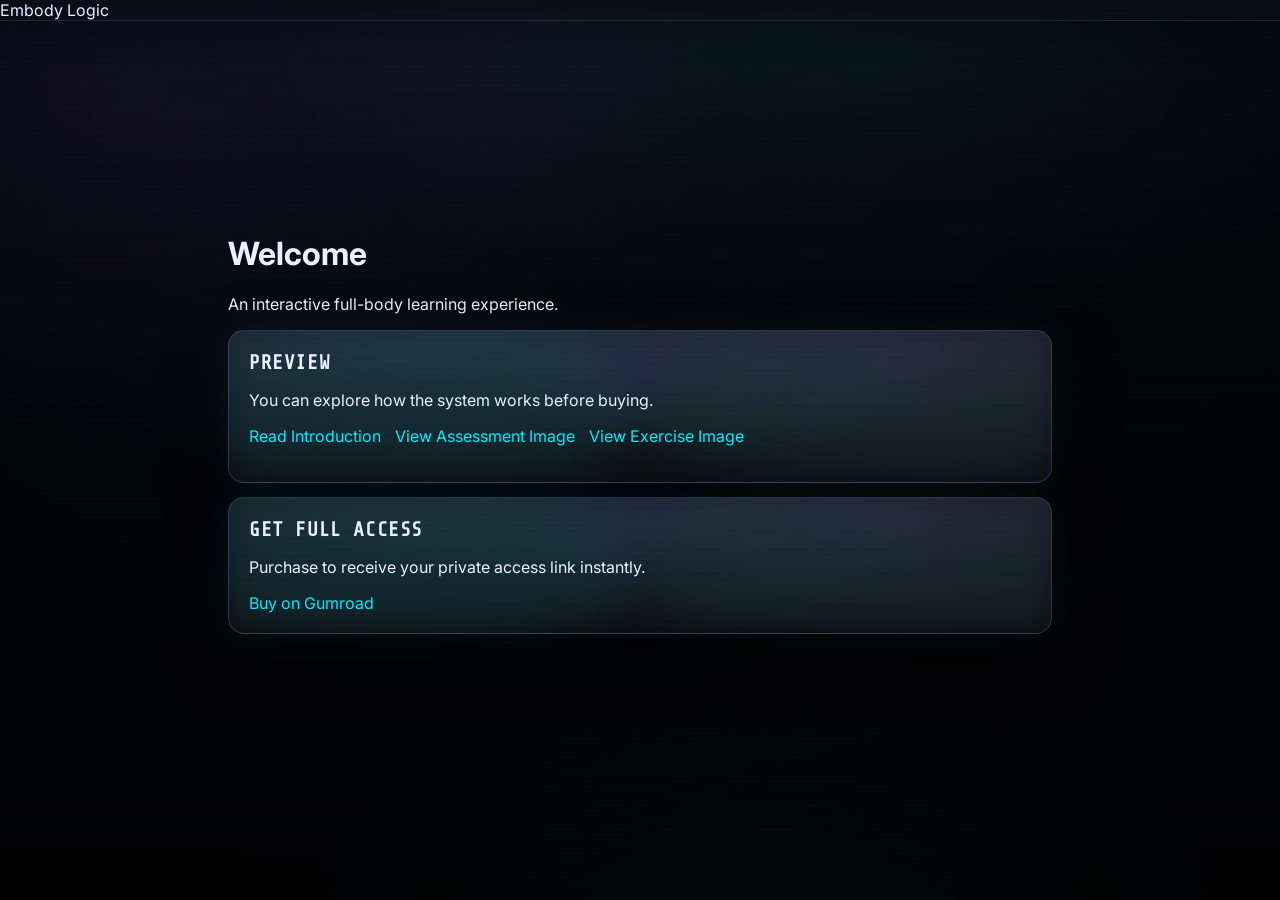
==== index.html @ 0ff3fa09 "Adjust image modal width for imageModal2" ====
<!DOCTYPE html>
<html lang="en">
<head>
  <meta charset="UTF-8" />
  <meta name="viewport" content="width=device-width, initial-scale=1" />
  <title>Embody Logic</title>
  <link rel="stylesheet" href="css/styles.css" />
  <link rel="manifest" href="manifest.json" />

  <style>
    /* ---- Base ---- */
    body{
      margin:0;
      min-height:100vh;
      overflow-x:hidden;
    }

    .bg-wrap{
      position: relative;
      min-height: 100vh;
      display: block;
      isolation: isolate;
    }

    /* ---- Background IMAGE (replaces video) ---- */
    .bg-image{
      position: fixed;
      inset: 0;
      width: 100%;
      height: 100%;
      object-fit: cover;
      z-index: 0;

      /* Brighter + punchier */
      filter: brightness(1.18) saturate(1.18) contrast(1.08);
      transform: translateZ(0);

      /* Fade-in + subtle life */
      opacity: 0;
      transform: scale(1.04);
      animation:
        bgFade 900ms ease-out forwards,
        bgPulse 4.8s ease-in-out 900ms infinite,
        bgDrift 14s ease-in-out 900ms infinite;
      will-change: transform, opacity, filter;
      pointer-events: none;
      user-select: none;
    }

    @keyframes bgFade{ to{ opacity: 1; } }

    /* Gentle "breathing" brightness pulse */
    @keyframes bgPulse{
      0%,100%{ filter: brightness(1.12) saturate(1.16) contrast(1.07); }
      50%{    filter: brightness(1.28) saturate(1.22) contrast(1.10); }
    }

    /* Micro zoom drift (Ken Burns-lite) */
    @keyframes bgDrift{
      0%,100%{ transform: scale(1.04) translate3d(0,0,0); }
      50%{    transform: scale(1.07) translate3d(0,-8px,0); }
    }

    /* ---- Overlay for readability (lighter so bg shows) ---- */
    .bg-overlay{
      position: fixed;
      inset: 0;
      z-index: 1;
      background:
        radial-gradient(circle at 40% 20%, rgba(0,0,0,.12), rgba(0,0,0,.48) 70%),
        linear-gradient(180deg, rgba(0,0,0,.22), rgba(0,0,0,.55));
      pointer-events: none;
    }

    /* Keep header above bg */
    header.header{
      position: relative;
      z-index: 3;

      opacity: 0;
      transform: translateY(6px);
      animation: uiFade 650ms ease-out 180ms forwards;
    }

    /* Main content floats above */
    main.container{
      position: relative;
      z-index: 3;
      max-width: 860px;
      margin: 0 auto;
      padding: 0 18px;

      /* Vertically center content */
      min-height: calc(100vh - 60px);
      display: flex;
      align-items: center;

      opacity: 0;
      transform: translateY(10px);
      animation: uiFade 720ms ease-out 260ms forwards;
    }

    @keyframes uiFade{
      to{ opacity: 1; transform: translateY(0); }
    }

    .hero{
      width: 100%;
      max-width: 860px;
      margin: 0 auto;
    }
    .hero h1{ margin-top: 0; }

    /* ---- Hover polish ---- */
    .card{
      transition: transform .18s ease, box-shadow .18s ease, border-color .18s ease;
      backdrop-filter: blur(8px);

      /* subtle breathing shadow */
      animation: cardBreath 6s ease-in-out 1.2s infinite;
    }
    .card:hover{
      transform: translateY(-2px);
      box-shadow: 0 18px 45px rgba(0,0,0,.25);
      border-color: rgba(255,255,255,.10);
      animation-play-state: paused; /* hover feels crisp */
    }
    @keyframes cardBreath{
      0%,100%{ box-shadow: 0 12px 28px rgba(0,0,0,.18); }
      50%{    box-shadow: 0 18px 46px rgba(0,0,0,.26); }
    }

    a.button{
      transition: transform .16s ease, filter .16s ease, box-shadow .16s ease;
      will-change: transform;
    }
    a.button:hover{
      transform: translateY(-1px);
      filter: brightness(1.06);
      box-shadow: 0 10px 24px rgba(0,0,0,.22);
    }
    a.button:active{
      transform: translateY(0px);
    }

    /* ---- Preview actions ---- */
    .preview-actions{
      display:flex;
      gap:14px;
      margin: 10px 0 16px;
      flex-wrap:wrap;
    }

    /* Force thumbnail sizing (overrides any global img{width:100%} in styles.css) */
    .preview-thumb{
      display:block;
      width: 240px;
      max-width: 100%;
      height: auto;
      cursor:pointer;
      border-radius: 12px;
    }

    /* ---- Modal overlay ---- */
    .modal{
      display:none;              /* hidden by default */
      position:fixed;
      inset:0;
      z-index:9999;
      background:rgba(0,0,0,.75);
      backdrop-filter: blur(4px);
      align-items:center;
      justify-content:center;
      padding: 18px;
    }
    .modal[aria-hidden="false"]{ display:flex; }

    .modal-box{
      position:relative;
      width:min(720px, 96vw);
      background:#ffffff;
      color:#111;
      border-radius:14px;
      box-shadow: 0 18px 60px rgba(0,0,0,.35);
      padding:18px 18px 14px;
    }
    .modal-box h3{
      margin: 0 0 10px;
      font-size: 20px;
    }
    .modal-scroll{
      max-height: 70vh;
      overflow:auto;
      padding-right: 6px;
      line-height: 1.45;
    }
    .modal-scroll ul{
      margin: 10px 0 14px;
      padding-left: 18px;
    }
    .modal-scroll li{ margin: 8px 0; }

    .modal-close{
      position:absolute;
      top:12px;
      right:10px;
      background:#f2f2f2;
      color:#111;
      width:34px;
      height:36px;
      border:0;
      border-radius:999px;
      text-align:center;
      line-height:34px;
      font-size:34px;
      cursor:pointer;
    }
    .modal-close:hover{ background:#e8e8e8; }

    .modal-box-image{
      width:min(900px, 96vw);
    }
    #imageModal2 .modal-box-image{
    width:min(600px, 92vw);
    }
    .modal-image{
      width:100%;
      height:auto;
      border-radius:12px;
      display:block;
    }

    /* ---- Reduced motion ---- */
    @media (prefers-reduced-motion: reduce){
      .bg-image,
      header.header,
      main.container,
      .card{
        animation: none !important;
        transform: none !important;
        opacity: 1 !important;
      }
    }
  </style>
</head>

<body>
  <div class="bg-wrap">
    <!-- Background image (reliable on GitHub Pages) -->
    <img class="bg-image" src="img/nerves-bg.png" alt="" aria-hidden="true" />

    <div class="bg-overlay"></div>

    <header class="header">Embody Logic</header>

    <main class="container">
      <div class="hero">
        <h1>Welcome</h1>
        <p>An interactive full-body learning experience.</p>

        <!-- Preview always available -->
        <section class="card">
          <h2>Preview</h2>
          <p>You can explore how the system works before buying.</p>

          <div class="preview-actions">
            <a href="#" id="openIntroModal" class="button">Read Introduction</a>
            <a href="#" id="openImageModal" class="button">View Assessment Image</a>
            <a href="#" id="openImageModal2" class="button">View Exercise Image</a>
          </div>
          <!--
          <img
            src="img/baseline.png"
            class="preview-thumb"
            alt="assessment illustration"
            id="openImageThumb"
          >
          -->
        </section>

        <!-- Purchase CTA -->
        <section class="card">
          <h2>Get Full Access</h2>
          <p>Purchase to receive your private access link instantly.</p>
          <a
            class="button primary"
            id="buyBtn"
            href="https://tigertech5.gumroad.com/l/dqwmf?_gl=1*1f4id8i*_ga*MTgzODMzMTcxMi4xNzcwMzg3Mzc0*_ga_6LJN6D94N6*czE3NzA1ODQ4OTEkbzckZzEkdDE3NzA1ODc0NzckajQkbDAkaDA."
            target="_blank"
            rel="noopener noreferrer"
          >
            Buy on Gumroad
          </a>
        </section>

        <!-- Full access button (hidden unless token is valid) -->
        <section class="card" id="fullAccessCard" style="display:none;">
          <h2>Full Access</h2>
          <p>You’re unlocked.</p>
          <a class="button" href="book.html">Open the Full Book</a>
        </section>
      </div>
    </main>

    <!-- Intro Text Modal (PLACED OUTSIDE main so it never affects layout) -->
    <div id="introModal" class="modal" aria-hidden="true">
      <div class="modal-box" role="dialog" aria-modal="true" aria-labelledby="introTitle">
        <button class="modal-close" type="button" aria-label="Close">&times;</button>

        <h3 id="introTitle">Embody Logic System Introduction</h3>

        <div class="modal-scroll">
          <p>
            Connect to your SUPER INTELLIGENCE. Are you ready to truly start life anew? Then take this leap and invest in YOU.
          </p>

          <p>With this course, you are guaranteed to:</p>

          <ul>
            <li>✔ Stretch your body and mind to new levels that will bring MEASURABLE and TRACEABLE IMPROVEMENT in your CREATIVITY, LOGIC, and HEALTH.</li>
            <li>✔ Engage your body, mind, and spirit connection to build fresh neural pathways that regulate your nervous system and increase functionality. Utilize somatic movement to integrate lessons into your being to SHIFT TIMELINES to a brand new reality that reflects HIGHER SELF ESTEEM.</li>
            <li>✔ Apply right-brain activation to ELEVATE COGNITIVE ABILITIES and performance in your career. Access deeper levels of awareness that take you to your desired reality through practical steps to become more flexible in your approaches.</li>
          </ul>

          <p><strong>SEQUENCES:</strong> [Play 5D Holistic Chess, not 3D Karmic Checkers]</p>
          <p><strong>WIN EVERY SINGLE GAME. CHANGE THE ENTIRE BOARD. REPLACE IT!</strong></p>
          <p>Free Flow Circulatory Touch-Points with clear minds for Quantum Leaps</p>
          <p>Mini-Parkour Freestyle to Tap into YOUR INNER ELEMENT and channel your CREATIVE SYSTEM</p>
          <p>Awaken Ambidexterity: Synergize your Brain with Your Tactile Senses to be more grounded in healthy boundaries and Quick Responsiveness when navigating complexity</p>
          <p>This is not a product - it's a decade's worth of experience playing the game right.</p>
        </div>
      </div>
    </div>

    <!-- Image Modal (PLACED OUTSIDE main so it never affects layout) -->
    <div id="imageModal" class="modal" aria-hidden="true">
      <div class="modal-box modal-box-image" role="dialog" aria-modal="true" aria-labelledby="imageTitle">
        <button class="modal-close" type="button" aria-label="Close">&times;</button>

        <h3 id="imageTitle">Assessment Illustration</h3>
        <img src="img/baseline.png" class="modal-image" alt="assessment illustration">
      </div>
    </div>

    <!-- Image Modal2 (PLACED OUTSIDE main so it never affects layout) -->
    <div id="imageModal2" class="modal" aria-hidden="true">
      <div class="modal-box modal-box-image" role="dialog" aria-modal="true" aria-labelledby="imageTitle2">
        <button class="modal-close" type="button" aria-label="Close">&times;</button>

        <h3 id="imageTitle2">Exercise Illustration</h3>
        <img src="img/exercise2.png" class="modal-image" alt="exercise illustration">
      </div>
    </div>

    <script src="js/app.js"></script>

    <script>
      /* ---- Preview Modals ---- */
      (() => {
        function openModal(modal){
          if(!modal) return;
          modal.setAttribute("aria-hidden","false");
          document.body.style.overflow = "hidden";
        }

        function closeModal(modal){
          if(!modal) return;
          modal.setAttribute("aria-hidden","true");
          document.body.style.overflow = "";
        }

        const introModal = document.getElementById("introModal");
        const imageModal = document.getElementById("imageModal");
        const imageModal2 = document.getElementById("imageModal2");

        const openIntro = document.getElementById("openIntroModal");
        const openImage = document.getElementById("openImageModal");
        const openThumb = document.getElementById("openImageThumb");
        const openImage2 = document.getElementById("openImageModal2");
        const openThumb2 = document.getElementById("openImageThumb2");

        openIntro?.addEventListener("click", (e) => {
          e.preventDefault();
          openModal(introModal);
        });

        openImage?.addEventListener("click", (e) => {
          e.preventDefault();
          openModal(imageModal);
        });

        openThumb?.addEventListener("click", () => {
          openModal(imageModal);
        });

        openImage2?.addEventListener("click", (e) => {
          e.preventDefault();
          openModal(imageModal2);
        });

        openThumb2?.addEventListener("click", () => {
          openModal(imageModal2);
        });

        // Close buttons
        introModal?.querySelector(".modal-close")?.addEventListener("click", () => closeModal(introModal));
        imageModal?.querySelector(".modal-close")?.addEventListener("click", () => closeModal(imageModal));
        imageModal2?.querySelector(".modal-close")?.addEventListener("click", () => closeModal(imageModal2));

        // Click backdrop to close
        introModal?.addEventListener("click", (e) => { if(e.target === introModal) closeModal(introModal); });
        imageModal?.addEventListener("click", (e) => { if(e.target === imageModal) closeModal(imageModal); });
        imageModal2?.addEventListener("click", (e) => { if(e.target === imageModal2) closeModal(imageModal2); });

        // ESC closes whichever is open
        document.addEventListener("keydown", (e) => {
          if(e.key !== "Escape") return;
          closeModal(introModal);
          closeModal(imageModal);
          closeModal(imageModal2);
        });
      })();
    </script>
  </div>
</body>
</html>
---- css/styles.css ----
/* ---- Creative Expansion Lab: styles.css ---- */
/* Build stamp (change this line to force a visible diff in commits): 2026-02-27-01 */

/* ---- Fonts ---- */
@import url("https://fonts.googleapis.com/css2?family=Inter:wght@400;500;600;700;800;900&family=Share+Tech+Mono&display=swap");

/* ---- Base ---- */
:root{
  /* Surfaces */
  --bg0:#05070b;
  --bg1:#070b12;
  --bg2:#0a0f1a;

  /* Ink */
  --ink:#eaf0ff;
  --muted:rgba(234,240,255,.72);
  --faint:rgba(234,240,255,.52);

  /* Chrome + neon */
  --chrome1: rgba(255,255,255,.10);
  --chrome2: rgba(255,255,255,.06);
  --chrome3: rgba(255,255,255,.14);
  --edge: rgba(170,200,255,.18);

  --cyan: #35d6ff;
  --violet:#8a5cff;
  --mint:  #25ffb6;
  --amber: #ffbd3a;
  --red:   #ff3b4d;

  --radius: 16px;
  --shadow: 0 22px 60px rgba(0,0,0,.55);
  --max: 980px;

  /* ---- Chart sizing ---- */
  --chart-h: 320px;
  --chart-h-mobile: 320px;
}

*{ box-sizing:border-box; }
html, body{ height:100%; }

body{
  margin:0;
  font-family: Inter, ui-sans-serif, system-ui, -apple-system, Segoe UI, Roboto, Arial, sans-serif;
  color: var(--ink);

  /* cyber backdrop */
  background:
    radial-gradient(1200px 700px at 70% -10%, rgba(53,214,255,.18), transparent 60%),
    radial-gradient(1000px 650px at 10% 10%, rgba(138,92,255,.18), transparent 60%),
    radial-gradient(900px 600px at 60% 110%, rgba(37,255,182,.10), transparent 55%),
    linear-gradient(180deg, var(--bg2), var(--bg0));
  overflow-x:hidden;
}

/* subtle grid */
body::before{
  content:"";
  position:fixed;
  inset:0;
  pointer-events:none;
  opacity:.35;
  background:
    linear-gradient(rgba(255,255,255,.04) 1px, transparent 1px),
    linear-gradient(90deg, rgba(255,255,255,.03) 1px, transparent 1px);
  background-size: 44px 44px;
  mask-image: radial-gradient(circle at 50% 20%, rgba(0,0,0,1), rgba(0,0,0,.25) 60%, rgba(0,0,0,0) 85%);
}

/* scanline */
body::after{
  content:"";
  position:fixed;
  inset:0;
  pointer-events:none;
  opacity:.08;
  background: repeating-linear-gradient(
    180deg,
    rgba(255,255,255,.45) 0px,
    rgba(255,255,255,.45) 1px,
    transparent 2px,
    transparent 6px
  );
  mix-blend-mode: overlay;
}

/* ---- Header ---- */
header{
  position: sticky;
  top:0;
  z-index:10;

  backdrop-filter: blur(14px);
  background:
    linear-gradient(180deg, rgba(10,14,24,.85), rgba(10,14,24,.55));
  border-bottom: 1px solid rgba(150,190,255,.14);
  box-shadow: 0 10px 30px rgba(0,0,0,.35);
}

.bar{
  max-width: var(--max);
  margin: 0 auto;
  padding: 14px 16px;
  display:flex;
  align-items:center;
  justify-content:space-between;
  gap:12px;
}

.title{ display:flex; flex-direction:column; gap:3px; }
.title strong{
  font-family: "Share Tech Mono", ui-monospace, SFMono-Regular, Menlo, Monaco, Consolas, "Liberation Mono", monospace;
  font-size: 16px;
  letter-spacing: .9px;
  text-transform: uppercase;
}
.title span{
  font-size: 12px;
  color: rgba(234,240,255,.65);
}

/* ---- Pills ---- */
.pill{
  font-size:12px;
  padding:7px 11px;
  border-radius: 999px;
  white-space:nowrap;

  color: rgba(234,240,255,.92);
  border: 1px solid rgba(170,200,255,.20);
  background:
    linear-gradient(180deg, rgba(255,255,255,.10), rgba(255,255,255,.04));
  box-shadow:
    inset 0 1px 0 rgba(255,255,255,.10),
    0 10px 22px rgba(0,0,0,.25);
}

.timer{
  font-variant-numeric: tabular-nums;
  font-family: "Share Tech Mono", ui-monospace, monospace;
  letter-spacing:.2px;
}

/* ---- Main Layout ---- */
main{
  max-width: var(--max);
  margin: 18px auto 90px;
  padding: 0 16px;
}

/* ---- Cards (glass + chrome) ---- */
.card{
  position:relative;
  border-radius: var(--radius);
  padding: 20px;
  margin: 14px 0;

  color: var(--ink);
  background:
    radial-gradient(900px 300px at 30% 0%, rgba(53,214,255,.10), transparent 55%),
    radial-gradient(700px 280px at 80% 15%, rgba(138,92,255,.12), transparent 55%),
    linear-gradient(180deg, rgba(255,255,255,.08), rgba(255,255,255,.035));
  border: 1px solid rgba(170,200,255,.18);
  box-shadow: var(--shadow);
  backdrop-filter: blur(10px);
}

.card::before{
  content:"";
  position:absolute;
  inset:-1px;
  border-radius: calc(var(--radius) + 1px);
  pointer-events:none;
  background: conic-gradient(
    from 180deg,
    rgba(53,214,255,.0),
    rgba(53,214,255,.20),
    rgba(138,92,255,.18),
    rgba(37,255,182,.14),
    rgba(53,214,255,.0)
  );
  filter: blur(18px);
  opacity:.45;
  z-index:-1;
}

.card h1, .card h2, .card h3{
  margin: 0 0 10px;
  font-family: "Share Tech Mono", ui-monospace, monospace;
  letter-spacing:.6px;
  text-transform: uppercase;
}

.card h1{ font-size: 34px; line-height: 1.1; }
.card h2{ font-size: 20px; }
.card h3{ font-size: 15px; }

.muted{ color: var(--muted); }

/* ---- Form Layout ---- */
.row{
  display:flex;
  gap:12px;
  flex-wrap:wrap;
}
.row > *{ flex: 1; min-width: 240px; }

label{
  font-size:12px;
  color: rgba(234,240,255,.78);
  display:block;
  margin:10px 0 6px;
  letter-spacing:.25px;
  text-transform: uppercase;
  font-family: "Share Tech Mono", ui-monospace, monospace;
}

/* Inputs: dark chrome */
input[type="text"], input[type="number"], textarea, select{
  width:100%;
  padding: 12px 12px;
  border-radius: 12px;
  border: 1px solid rgba(170,200,255,.18);
  background:
    linear-gradient(180deg, rgba(0,0,0,.35), rgba(0,0,0,.22));
  color: var(--ink);
  outline:none;
  transition: border-color .15s ease, box-shadow .15s ease, transform .08s ease;
}

input::placeholder, textarea::placeholder{ color: rgba(234,240,255,.38); }

input[type="text"]:focus,
input[type="number"]:focus,
textarea:focus,
select:focus{
  border-color: rgba(53,214,255,.55);
  box-shadow:
    0 0 0 3px rgba(53,214,255,.14),
    0 14px 30px rgba(0,0,0,.28);
}

textarea{
  min-height: 120px;
  resize: vertical;
}

.hr{
  height:1px;
  background: rgba(170,200,255,.14);
  margin: 14px 0;
}

/* ---- Notices ---- */
.notice{
  border-radius: 14px;
  padding: 12px 14px;
  color: rgba(234,240,255,.92);
  border: 1px solid rgba(255,189,58,.22);
  background:
    radial-gradient(700px 220px at 15% 0%, rgba(255,189,58,.14), transparent 55%),
    linear-gradient(180deg, rgba(255,255,255,.06), rgba(255,255,255,.03));
}

.notice strong{
  font-family: "Share Tech Mono", ui-monospace, monospace;
  letter-spacing:.4px;
  text-transform: uppercase;
}

/* ---- Buttons ---- */
.btns{
  display:flex;
  gap:10px;
  flex-wrap:wrap;
  margin-top: 10px;
  align-items:center;
}

button{
  border:0;
  border-radius: 12px;
  padding: 10px 14px;

  cursor:pointer;
  transition: transform .06s ease, filter .15s ease, opacity .15s ease, box-shadow .15s ease;
  letter-spacing: .3px;

  font-family: "Share Tech Mono", ui-monospace, monospace;
  text-transform: uppercase;
}

button:active{ transform: translateY(1px); }

.btn-primary{
  color: rgba(0,10,14,.95);
  background: linear-gradient(180deg, rgba(53,214,255,.95), rgba(53,214,255,.68));
  box-shadow:
    0 14px 30px rgba(53,214,255,.18),
    inset 0 1px 0 rgba(255,255,255,.30);
}
.btn-soft{
  color: rgba(234,240,255,.92);
  background: linear-gradient(180deg, rgba(255,255,255,.10), rgba(255,255,255,.05));
  border: 1px solid rgba(170,200,255,.18);
}
.btn-danger{
  color: rgba(255,255,255,.95);
  background: linear-gradient(180deg, rgba(255,59,77,.95), rgba(255,59,77,.65));
  box-shadow:
    0 14px 30px rgba(255,59,77,.14),
    inset 0 1px 0 rgba(255,255,255,.22);
}

/* Header outline buttons: chrome pills */
..btn-outline{
  background: transparent;
  border:1px solid rgba(255,255,255,.22);
  color:#fff;

  /* ✅ same size */
  height: 38px;
  min-width: 92px;
  padding: 0 14px;
  display: inline-flex;
  align-items: center;
  justify-content: center;

  /* ✅ nice feel */
  transition: background-color .12s ease, border-color .12s ease, transform .06s ease, box-shadow .12s ease;
}

/* ✅ hover */
.btn-outline:hover{
  background: rgba(255,255,255,.10);
  border-color: rgba(255,255,255,.35);
}

/* ✅ visible "pressed" moment */
.btn-outline:active{
  transform: translateY(1px);
}

/* ✅ persistent "pressed" state we toggle from JS */
.btn-outline.is-pressed{
  background: rgba(255,255,255,.18);
  border-color: rgba(255,255,255,.55);
  box-shadow: 0 0 0 2px rgba(255,255,255,.12) inset;
}

button:hover{ filter: brightness(1.05); }
button:disabled{
  opacity:.5;
  cursor:not-allowed;
  transform:none;
  filter:none;
}

/* ---- Progress ---- */
.progress{
  height:8px;
  background: rgba(255,255,255,.10);
  border-radius:999px;
  overflow:hidden;
  border: 1px solid rgba(170,200,255,.14);
}
.progress > div{
  height:100%;
  width:0%;
  background:
    linear-gradient(90deg, rgba(53,214,255,.85), rgba(138,92,255,.75));
  transition: width .2s ease;
  box-shadow: 0 0 18px rgba(53,214,255,.20);
}

/* ---- Simple status colors ---- */
.good{ color: var(--mint); font-weight:800; }
.warn{ color: var(--amber); font-weight:800; }
.bad{  color: var(--red); font-weight:800; }

/* ---- Tables ---- */
table{ width:100%; border-collapse:collapse; }
th, td{
  padding:10px;
  border-bottom:1px solid rgba(170,200,255,.14);
}
th{
  text-align:left;
  font-size:12px;
  color: rgba(234,240,255,.78);
  font-family: "Share Tech Mono", ui-monospace, monospace;
  text-transform: uppercase;
}

/* ---- Totals ---- */
.totals{
  display:grid;
  grid-template-columns: 1fr 1fr;
  gap: 12px;
  margin-top: 12px;
}
.total-box{
  border: 1px solid rgba(170,200,255,.18);
  border-radius: 14px;
  padding: 12px;
  background:
    linear-gradient(180deg, rgba(255,255,255,.08), rgba(255,255,255,.03));
}
.total-box .n{
  font-size: 30px;
  font-weight: 900;
  font-family: "Share Tech Mono", ui-monospace, monospace;
  letter-spacing:.6px;
}
.total-box .t{
  font-size: 12px;
  color: var(--muted);
}

/* Hide old KPI grids if present */
.kpi.is-hidden{ display:none !important; }
.totals.is-hidden{ display:none !important; }

/* ---- KPI (if used elsewhere) ---- */
.kpi{
  display:grid;
  grid-template-columns: repeat(5, minmax(0, 1fr));
  gap:10px;
}
.kpi .box{
  border: 1px solid rgba(170,200,255,.16);
  border-radius: 14px;
  padding: 10px;
  background:
    linear-gradient(180deg, rgba(255,255,255,.08), rgba(255,255,255,.03));
}
.kpi .box .n{
  font-size: 22px;
  font-weight: 900;
  font-family: "Share Tech Mono", ui-monospace, monospace;
}
.kpi .box .t{
  font-size: 12px;
  color: var(--muted);
}

/* ---- Charts ---- */
.chart-wrap{
  margin-top: 12px;
  padding: 14px;
  border: 1px solid rgba(170,200,255,.16);
  border-radius: 14px;
  background:
    linear-gradient(180deg, rgba(255,255,255,.08), rgba(255,255,255,.03));
}

.chart-wrap h3{ margin: 0 0 8px; }

.chart-canvas{
  width: 100% !important;
  height: var(--chart-h) !important;
  display:block;
}

.chart-wrap canvas{
  width: 100% !important;
  height: 100% !important;
}

/* Keep Results charts compact if you want */
#resultsCard .chart-wrap{
  height: 210px;
  overflow: hidden;
}
#resultsCard .chart-canvas{
  height: 160px !important;
  max-height: 160px !important;
}

/* ---- Responsive ---- */
@media (max-width: 900px){
  .kpi{ grid-template-columns: repeat(2, minmax(0,1fr)); }
  .row > *{ min-width: 200px; }
  .totals{ grid-template-columns: 1fr; }
}

@media (max-width: 520px){
  .bar{ flex-direction:column; align-items:flex-start; }
  .btns button{ width:100%; }
  #backBtn, #nextBtn{ width:100%; }
}

/* ---- Modal overlay ---- */
.modal{
  display:none;
  position:fixed;
  inset:0;
  z-index:9999;
  background: rgba(0,0,0,.75);
  backdrop-filter: blur(4px);
  align-items:center;
  justify-content:center;
  padding:18px;
}
.modal[aria-hidden="false"]{ display:flex; }

/* ---- Preview thumbnail (must stay small) ---- */
.preview-thumb{
  display:block;
  width: 240px;     /* change size here */
  max-width: 100%;
  height: auto;
  cursor: pointer;
  border-radius: 12px;
}

/* ---- Electric cyan links (no underline) ---- */
.preview-actions .button,
.preview-actions .button:visited,
.button.primary,
.button.primary:visited {
  color: #00eaff !important;   /* electric cyan */
  text-decoration: none !important;
}

.preview-actions .button:hover,
.button.primary:hover {
  color: #5ff6ff !important;   /* brighter hover */
  text-decoration: none !important;
}

/* ---- Remove underline/line styling from these links ---- */
.preview-actions .button,
.button.primary{
  text-decoration: none !important;
  border-bottom: 0 !important;
  background-image: none !important;
}
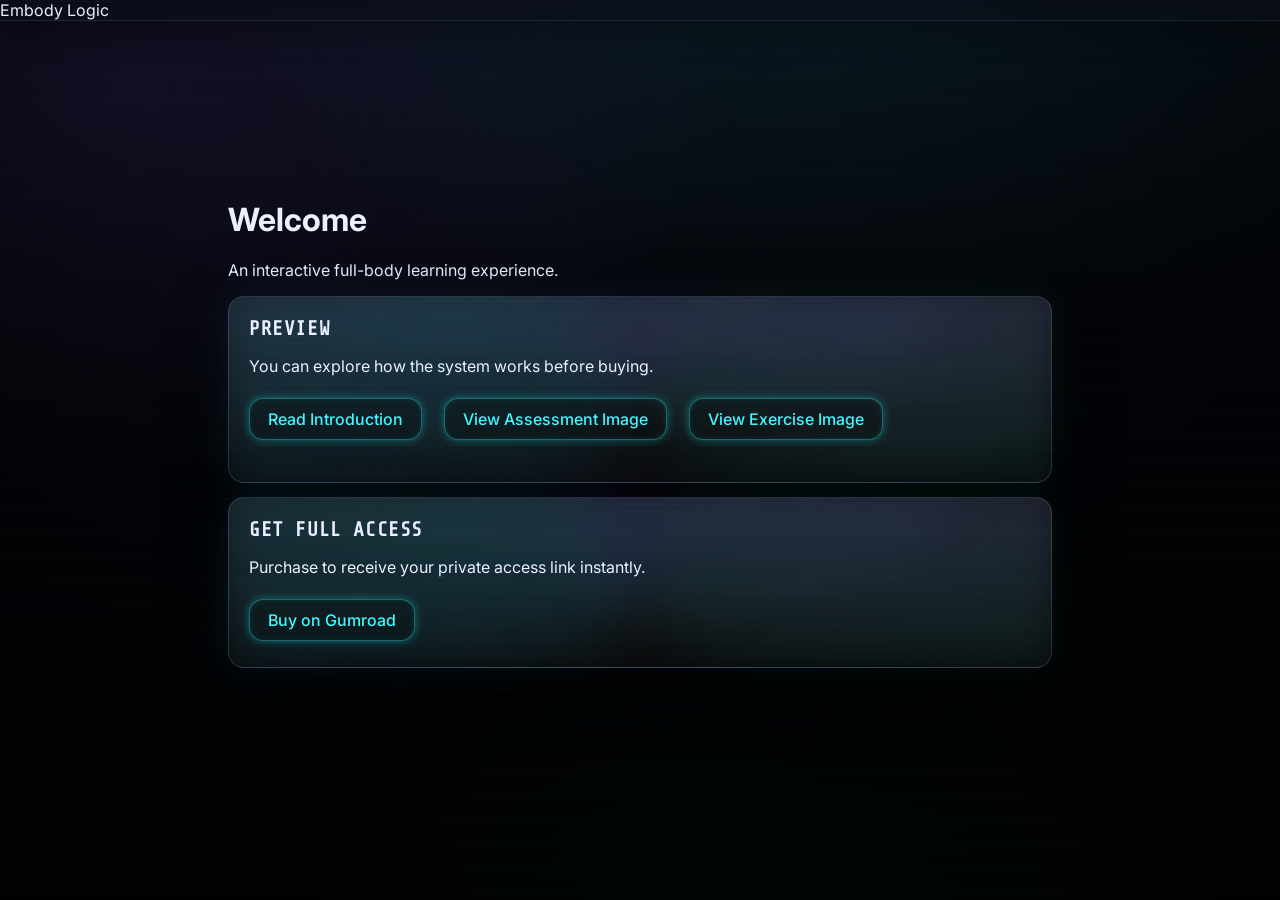
==== commit 2f1d1862: "Update index.html cyber-btn" ====
--- a/index.html
+++ b/index.html
@@ -241,6 +241,38 @@
         opacity: 1 !important;
       }
     }
+
+    /* ---- Cyber Button ---- */
+    .cyber-btn{
+      display:inline-block;
+      padding:10px 18px;
+      margin:6px 8px 6px 0;
+      border-radius:14px;
+
+      color:#3ff6ff;
+      text-decoration:none;
+      font-weight:500;
+
+      background:rgba(0,0,0,0.55);
+      backdrop-filter:blur(6px);
+
+      border:1px solid rgba(80,255,255,0.35);
+
+      box-shadow:
+        0 0 8px rgba(0,255,255,0.35),
+        inset 0 0 6px rgba(0,255,255,0.15);
+
+      transition:all .25s ease;
+    }
+
+    /* hover glow */
+    .cyber-btn:hover{
+      background:rgba(0,0,0,0.75);
+      box-shadow:
+        0 0 16px rgba(0,255,255,0.7),
+        inset 0 0 10px rgba(0,255,255,0.3);
+      transform:translateY(-1px);
+    }
   </style>
 </head>
 
@@ -264,9 +296,9 @@
           <p>You can explore how the system works before buying.</p>
 
           <div class="preview-actions">
-            <a href="#" id="openIntroModal" class="button">Read Introduction</a>
-            <a href="#" id="openImageModal" class="button">View Assessment Image</a>
-            <a href="#" id="openImageModal2" class="button">View Exercise Image</a>
+            <a href="#" id="openIntroModal" class="cyber-btn">Read Introduction</a>
+            <a href="#" id="openImageModal" class="cyber-btn">View Assessment Image</a>
+            <a href="#" id="openImageModal2" class="cyber-btn">View Exercise Image</a>
           </div>
           <!--
           <img
@@ -283,7 +315,7 @@
           <h2>Get Full Access</h2>
           <p>Purchase to receive your private access link instantly.</p>
           <a
-            class="button primary"
+            class="cyber-btn"
             id="buyBtn"
             href="https://tigertech5.gumroad.com/l/dqwmf?_gl=1*1f4id8i*_ga*MTgzODMzMTcxMi4xNzcwMzg3Mzc0*_ga_6LJN6D94N6*czE3NzA1ODQ4OTEkbzckZzEkdDE3NzA1ODc0NzckajQkbDAkaDA."
             target="_blank"
@@ -348,7 +380,7 @@
         <button class="modal-close" type="button" aria-label="Close">&times;</button>
 
         <h3 id="imageTitle2">Exercise Illustration</h3>
-        <img src="img/exercise2.png" class="modal-image" alt="exercise illustration">
+        <img src="img/mini-parkour.png" class="modal-image" alt="exercise illustration">
       </div>
     </div>
 
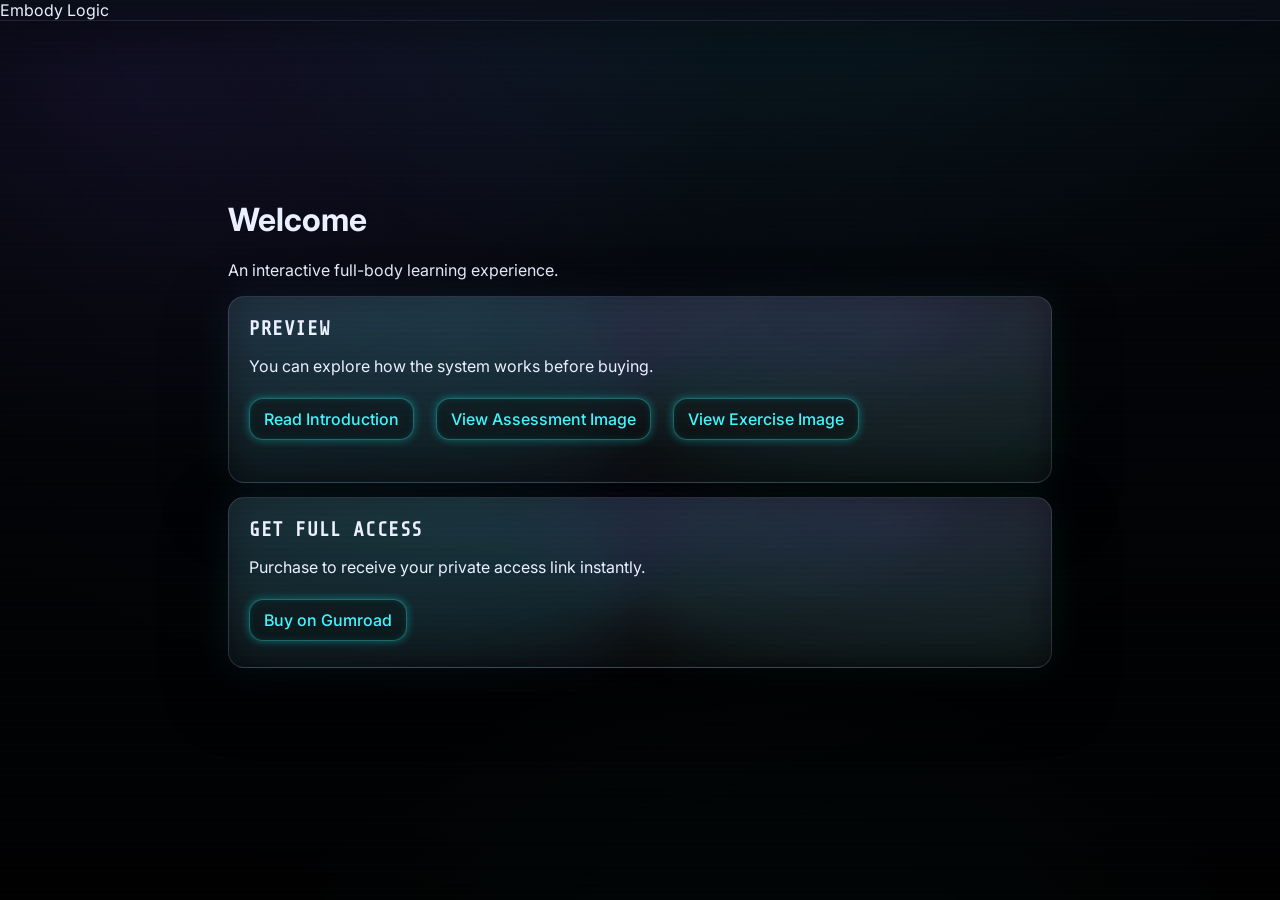
==== commit d033e18d: "Update index.html" ====
--- a/index.html
+++ b/index.html
@@ -183,7 +183,7 @@
       border-radius:14px;
       box-shadow: 0 18px 60px rgba(0,0,0,.35);
       padding:18px 18px 14px;
-    }
+    } 
     .modal-box h3{
       margin: 0 0 10px;
       font-size: 20px;
@@ -202,12 +202,12 @@
 
     .modal-close{
       position:absolute;
-      top:12px;
-      right:10px;
-      background:#f2f2f2;
+      top:0px;
+      right:12px;
+      background:#ffffff;
       color:#111;
-      width:34px;
-      height:36px;
+      width:14px;
+      height:16px;
       border:0;
       border-radius:999px;
       text-align:center;
@@ -215,7 +215,7 @@
       font-size:34px;
       cursor:pointer;
     }
-    .modal-close:hover{ background:#e8e8e8; }
+    /*.modal-close:hover{ background:#e8e8e8; }*/
 
     .modal-box-image{
       width:min(900px, 96vw);
@@ -245,7 +245,7 @@
     /* ---- Cyber Button ---- */
     .cyber-btn{
       display:inline-block;
-      padding:10px 18px;
+      padding:10px 14px;
       margin:6px 8px 6px 0;
       border-radius:14px;
 
@@ -300,14 +300,7 @@
             <a href="#" id="openImageModal" class="cyber-btn">View Assessment Image</a>
             <a href="#" id="openImageModal2" class="cyber-btn">View Exercise Image</a>
           </div>
-          <!--
-          <img
-            src="img/baseline.png"
-            class="preview-thumb"
-            alt="assessment illustration"
-            id="openImageThumb"
-          >
-          -->
+         
         </section>
 
         <!-- Purchase CTA -->
@@ -370,7 +363,7 @@
         <button class="modal-close" type="button" aria-label="Close">&times;</button>
 
         <h3 id="imageTitle">Assessment Illustration</h3>
-        <img src="img/baseline.png" class="modal-image" alt="assessment illustration">
+        <img src="img/assess.png" class="modal-image" alt="assessment illustration">
       </div>
     </div>
 
--- a/css/styles.css
+++ b/css/styles.css
@@ -254,7 +254,7 @@
 }
 
 /* ---- Notices ---- */
-.notice{
+/*.notice{
   border-radius: 14px;
   padding: 12px 14px;
   color: rgba(234,240,255,.92);
@@ -262,6 +262,14 @@
   background:
     radial-gradient(700px 220px at 15% 0%, rgba(255,189,58,.14), transparent 55%),
     linear-gradient(180deg, rgba(255,255,255,.06), rgba(255,255,255,.03));
+}*/
+
+.notice {
+    background: #dffcff;
+    border: 1px solid #0c0c0b;
+    padding: 12px 14px;
+    border-radius: 12px;
+    color: #0c0c0b;
 }
 
 .notice strong{
@@ -493,6 +501,7 @@
 }
 
 /* ---- Modal overlay ---- */
+/*
 .modal{
   display:none;
   position:fixed;
@@ -504,7 +513,7 @@
   justify-content:center;
   padding:18px;
 }
-.modal[aria-hidden="false"]{ display:flex; }
+.modal[aria-hidden="false"]{ display:flex; }*/
 
 /* ---- Preview thumbnail (must stay small) ---- */
 .preview-thumb{
